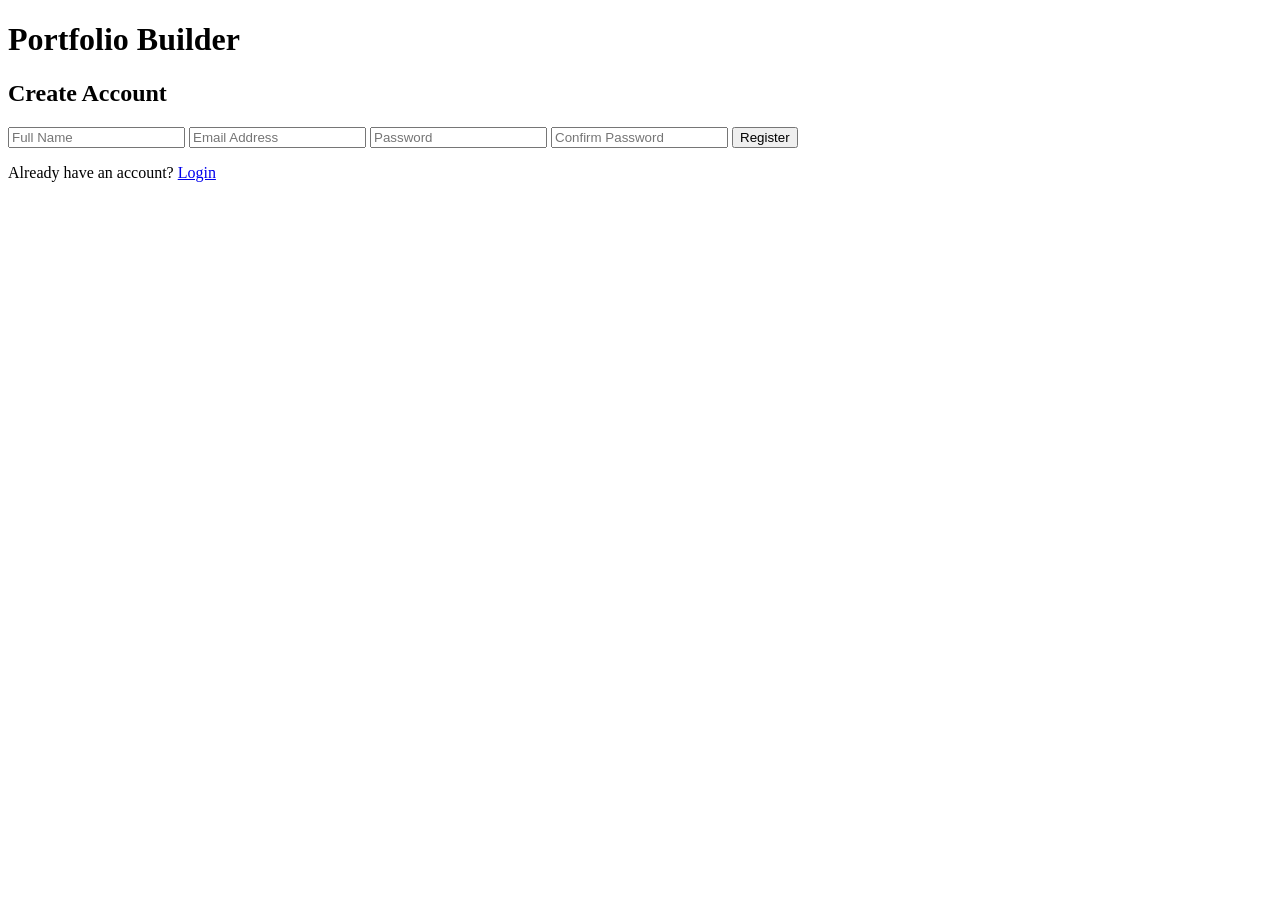
==== index.html @ 2c35294d "Add files via upload" ====
<!DOCTYPE html>
<html>
<head>
    <title>Register</title>
    <link rel="stylesheet" href="style.css">
</head>
<body class="auth-page">

<div class="auth-box">
    <h1>Portfolio Builder</h1>
    <h2>Create Account</h2>

    <form action="login.html">
        <input type="text" placeholder="Full Name" required>
        <input type="email" placeholder="Email Address" required>
        <input type="password" placeholder="Password" required>
        <input type="password" placeholder="Confirm Password" required>

        <button type="submit">Register</button>
    </form>

    <p>
        Already have an account?
        <a href="login.html">Login</a>
    </p>
</div>

</body>
</html>
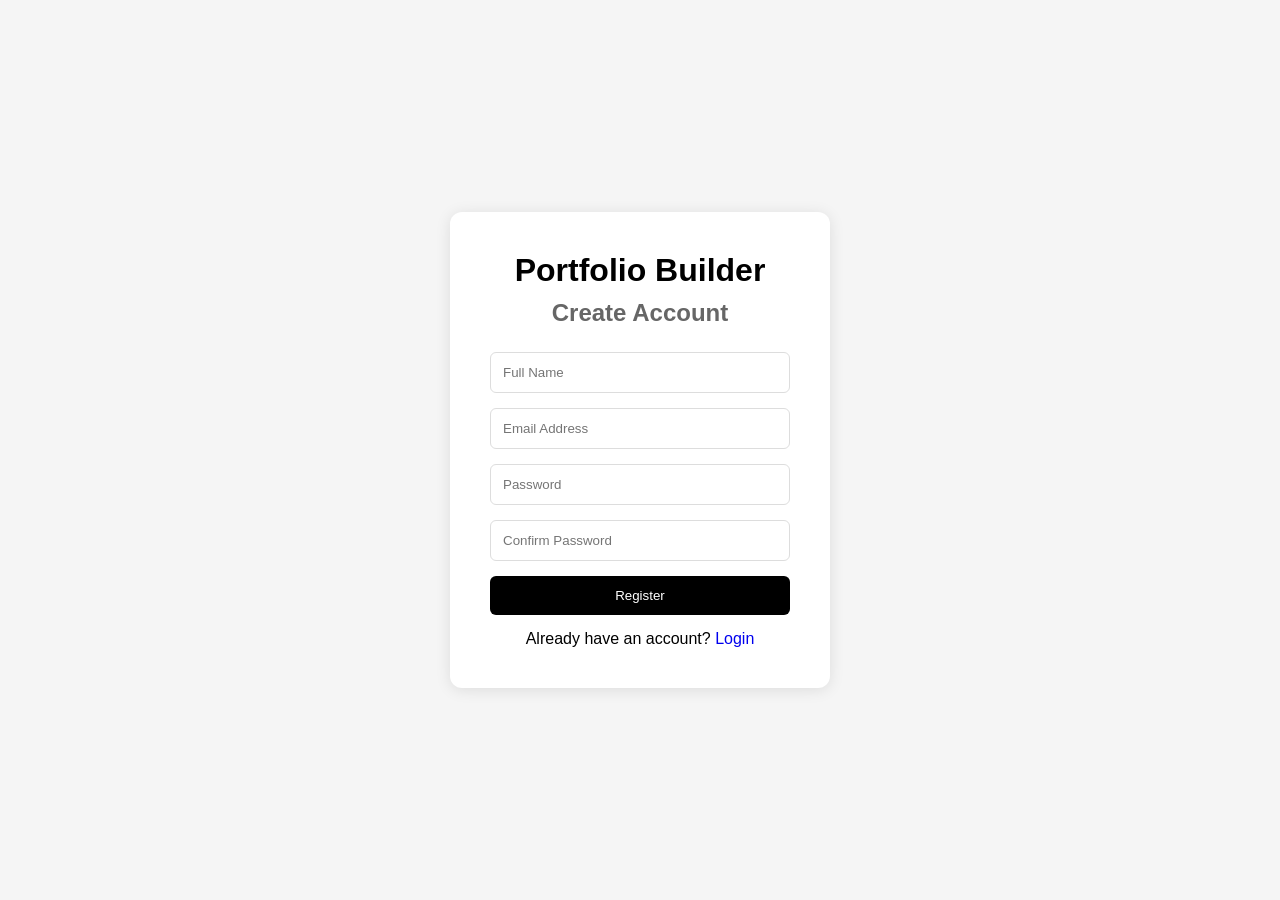
==== commit 9d1b0799: "Update index.html" ====
--- a/index.html
+++ b/index.html
@@ -2,7 +2,7 @@
 <html>
 <head>
     <title>Register</title>
-    <link rel="stylesheet" href="style.css">
+    <link rel="stylesheet" href="style1.css">
 </head>
 <body class="auth-page">
 
@@ -26,4 +26,4 @@
 </div>
 
 </body>
-</html>+</html>
--- a/style1.css
+++ b/style1.css
@@ -0,0 +1,152 @@
+*{
+    margin:0;
+    padding:0;
+    box-sizing:border-box;
+    font-family:Arial, sans-serif;
+}
+
+/* Login & Register */
+
+.auth-page{
+    height:100vh;
+    display:flex;
+    justify-content:center;
+    align-items:center;
+    background:#f5f5f5;
+}
+
+.auth-box{
+    width:380px;
+    background:white;
+    padding:40px;
+    border-radius:12px;
+    box-shadow:0 2px 15px rgba(0,0,0,0.1);
+}
+
+.auth-box h1{
+    text-align:center;
+    margin-bottom:10px;
+}
+
+.auth-box h2{
+    text-align:center;
+    margin-bottom:25px;
+    color:#666;
+}
+
+.auth-box input{
+    width:100%;
+    padding:12px;
+    margin-bottom:15px;
+    border:1px solid #ddd;
+    border-radius:6px;
+}
+
+.auth-box button{
+    width:100%;
+    padding:12px;
+    background:black;
+    color:white;
+    border:none;
+    border-radius:6px;
+    cursor:pointer;
+}
+
+.auth-box p{
+    text-align:center;
+    margin-top:15px;
+}
+
+.auth-box a{
+    text-decoration:none;
+}
+
+/* Dashboard */
+
+body{
+    background:linear-gradient(135deg, #ff9ebb, #ff007f)
+}
+
+.sidebar{
+    position:fixed;
+    width:240px;
+    height:100vh;
+    background:linear-gradient(135deg, #ff9ebb, #ff007f);
+    padding:30px;
+    border-right:1px solid #ddd;
+}
+
+.sidebar h2{
+    margin-bottom:40px;
+}
+
+.sidebar ul{
+    list-style:none;
+}
+
+.sidebar li{
+    margin-bottom:20px;
+    cursor:pointer;
+}
+
+.logout{
+    text-decoration:none;
+    color:red;
+}
+
+.main{
+    margin-left:260px;
+    padding:40px;
+}
+
+.hero{
+    background:white;
+    padding:40px;
+    border-radius:12px;
+    margin-bottom:40px;
+}
+
+.hero h1{
+    margin-bottom:10px;
+}
+
+.hero p{
+    color:#666;
+}
+
+.hero button{
+    margin-top:20px;
+    padding:12px 25px;
+    background:black;
+    color:white;
+    border:none;
+    border-radius:6px;
+}
+
+.grid{
+    display:grid;
+    grid-template-columns:repeat(3,1fr);
+    gap:20px;
+    margin:20px 0 40px;
+}
+
+.card{
+    background:white;
+    border-radius:12px;
+    overflow:hidden;
+    box-shadow:0 2px 10px rgba(0,0,0,0.08);
+}
+
+.card img{
+    width:100%;
+    display:block;
+}
+
+.card h3{
+    padding:15px 15px 5px;
+}
+
+.card p{
+    padding:0 15px 15px;
+    color:#666;
+}
